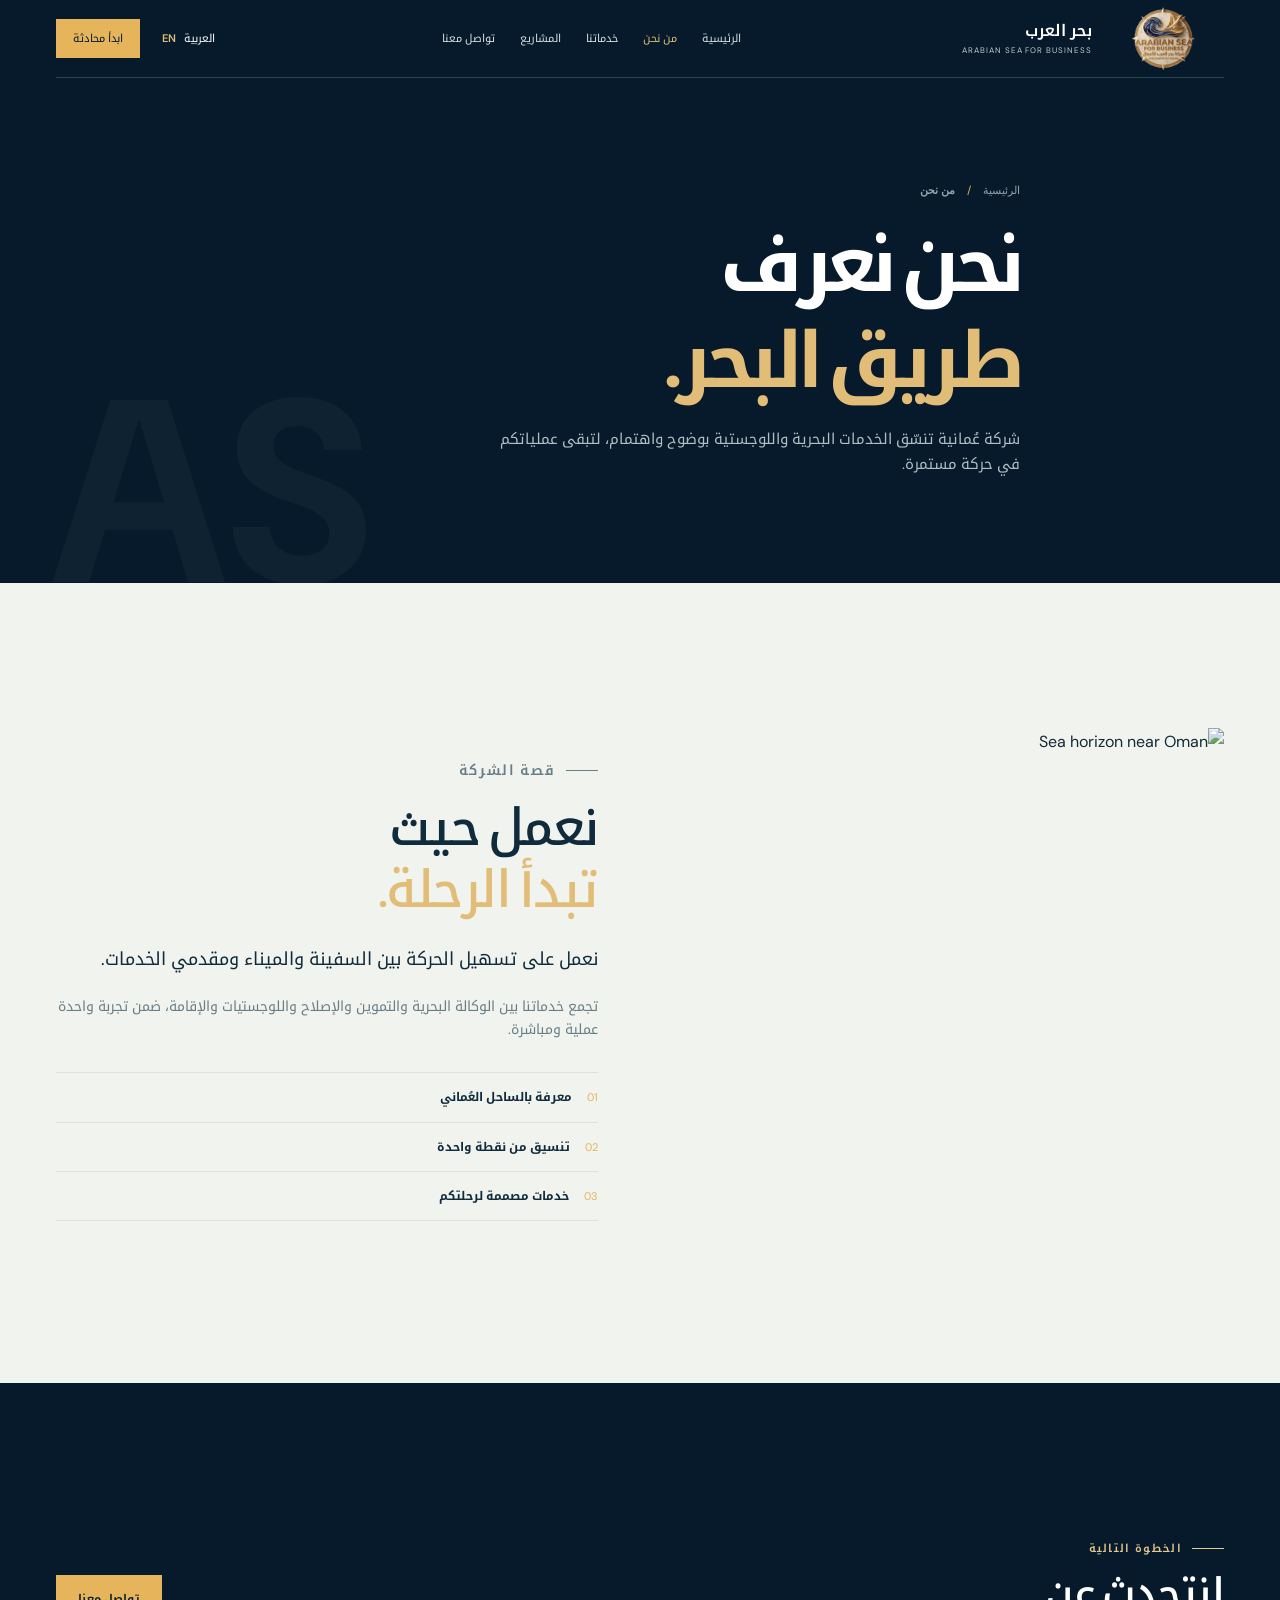
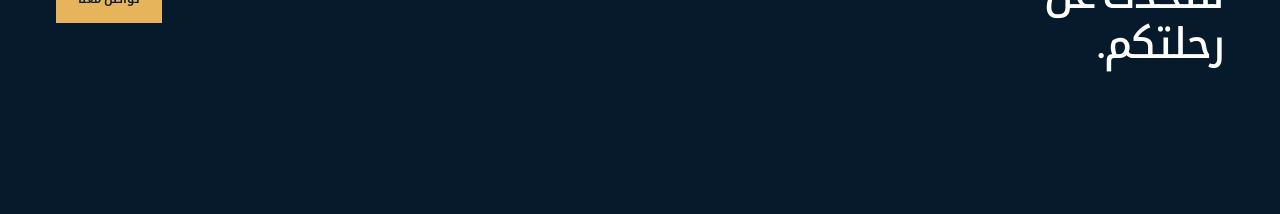
==== about.html @ 2842e73d "Add files via upload" ====
<!doctype html><html lang="ar" dir="rtl"><head><meta charset="UTF-8"><meta name="viewport" content="width=device-width,initial-scale=1"><meta name="description" content="تعرف على شركة بحر العرب للأعمال في سلطنة عُمان."><title>من نحن | بحر العرب للأعمال</title><link rel="preconnect" href="https://fonts.googleapis.com"><link rel="preconnect" href="https://fonts.gstatic.com" crossorigin><link href="https://fonts.googleapis.com/css2?family=DM+Sans:wght@400;500;600;700&family=Noto+Kufi+Arabic:wght@400;500;600;700&display=swap" rel="stylesheet"><link rel="stylesheet" href="styles.css"><link rel="stylesheet" href="inner-page.css"></head><body><header class="site-header inner-header"><div class="container nav-wrap"><a class="brand" href="index.html"><img src="image/Logo/logo.png" alt="Arabian Sea for Business" class="logo"><span class="brand-copy"><strong>بحر العرب</strong><small>ARABIAN SEA FOR BUSINESS</small></span></a><nav class="desktop-nav"><a href="index.html" data-ar="الرئيسية" data-en="Home">الرئيسية</a><a class="active-page" href="about.html" data-ar="من نحن" data-en="About us">من نحن</a><a href="services.html" data-ar="خدماتنا" data-en="Services">خدماتنا</a><a href="gallery.html" data-ar="المشاريع" data-en="Projects">المشاريع</a><a href="contact.html" data-ar="تواصل معنا" data-en="Contact">تواصل معنا</a></nav><div class="nav-actions"><button class="lang-switch" id="language-toggle"><span>العربية</span><b>EN</b></button><a class="nav-cta" href="contact.html" data-ar="ابدأ محادثة" data-en="Start a conversation">ابدأ محادثة <span>↗</span></a><button class="menu-toggle" id="menu-toggle" aria-expanded="false"><span></span><span></span></button></div></div><nav class="mobile-nav" id="mobile-nav"><a href="index.html" data-ar="الرئيسية" data-en="Home">الرئيسية</a><a href="about.html" data-ar="من نحن" data-en="About us">من نحن</a><a href="services.html" data-ar="خدماتنا" data-en="Services">خدماتنا</a><a href="gallery.html" data-ar="المشاريع" data-en="Projects">المشاريع</a><a href="contact.html" data-ar="تواصل معنا" data-en="Contact">تواصل معنا</a></nav></header><main><section class="page-hero"><div class="container page-hero-content"><div class="breadcrumb"><a href="index.html" data-ar="الرئيسية" data-en="Home">الرئيسية</a><span>/</span><b data-ar="من نحن" data-en="About us">من نحن</b></div><h1 data-ar="نحن نعرف<br><em>طريق البحر.</em>" data-en="We know<br><em>the way at sea.</em>">نحن نعرف<br><em>طريق البحر.</em></h1><p data-ar="شركة عُمانية تنسّق الخدمات البحرية واللوجستية بوضوح واهتمام، لتبقى عملياتكم في حركة مستمرة." data-en="An Omani company coordinating marine and logistics services with clarity and care, keeping your operations moving.">شركة عُمانية تنسّق الخدمات البحرية واللوجستية بوضوح واهتمام، لتبقى عملياتكم في حركة مستمرة.</p></div></section><section class="section"><div class="container detail-grid"><img class="detail-image" src="https://images.unsplash.com/photo-1500534623283-312aade485b7?auto=format&fit=crop&w=1100&q=85" alt="Sea horizon near Oman"><div class="detail-copy"><p class="eyebrow"><span></span><span data-ar="قصة الشركة" data-en="Our story">قصة الشركة</span></p><h2 data-ar="نعمل حيث<br><em>تبدأ الرحلة.</em>" data-en="We work where<br><em>the journey begins.</em>">نعمل حيث<br><em>تبدأ الرحلة.</em></h2><p class="lead" data-ar="نعمل على تسهيل الحركة بين السفينة والميناء ومقدمي الخدمات." data-en="we make movement between vessel, port and service providers simpler.">نعمل على تسهيل الحركة بين السفينة والميناء ومقدمي الخدمات.</p><p data-ar="تجمع خدماتنا بين الوكالة البحرية والتموين والإصلاح واللوجستيات والإقامة، ضمن تجربة واحدة عملية ومباشرة." data-en="Our services bring agency, provisioning, repair, logistics and accommodation together in one practical, direct experience.">تجمع خدماتنا بين الوكالة البحرية والتموين والإصلاح واللوجستيات والإقامة، ضمن تجربة واحدة عملية ومباشرة.</p><div class="bullet-list"><div><span>01</span><b data-ar="معرفة بالساحل العُماني" data-en="Knowledge of the Omani coast">معرفة بالساحل العُماني</b></div><div><span>02</span><b data-ar="تنسيق من نقطة واحدة" data-en="One point of coordination">تنسيق من نقطة واحدة</b></div><div><span>03</span><b data-ar="خدمات مصممة لرحلتكم" data-en="Services built around your voyage">خدمات مصممة لرحلتكم</b></div></div></div></div></section><section class="dark-band section"><div class="container page-cta"><div><p class="eyebrow light"><span></span><span data-ar="الخطوة التالية" data-en="The next step">الخطوة التالية</span></p><h2 data-ar="لنتحدث عن<br>رحلتكم." data-en="Let’s talk about<br>your voyage.">لنتحدث عن<br>رحلتكم.</h2></div><a class="button button-gold" href="contact.html" data-ar="تواصل معنا" data-en="Contact us">تواصل معنا <span>↗</span></a></div></section></main><script src="inner-page.js"></script></body></html>
---- styles.css ----
:root{--navy:#071c2c;--navy-2:#0d2b40;--gold:#c99b4a;--gold-light:#e1bd78;--ink:#132d3d;--muted:#69808b;--paper:#f5f6f3;--line:#dce3e3}*{box-sizing:border-box}html{scroll-behavior:smooth}body{margin:0;background:var(--paper);color:var(--ink);font-family:'DM Sans','Noto Kufi Arabic',sans-serif;line-height:1.7}body[dir=rtl]{font-family:'Noto Kufi Arabic','DM Sans',sans-serif}a{color:inherit;text-decoration:none}button,input,select,textarea{font:inherit}button{cursor:pointer}.container{width:min(1160px,calc(100% - 80px));margin:auto}.topline{background:#041522;color:#9badb5;font-size:11px;letter-spacing:.04em}.top-line-inner{display:flex;justify-content:space-between;padding:8px 0}.topline-contact{display:flex;gap:10px;align-items:center}.topline a{color:#ddbe7e}.dot{width:3px;height:3px;background:var(--gold);border-radius:50%}.site-header{position:absolute;z-index:4;top:31px;left:0;right:0;color:white;transition:.3s}.site-header.scrolled{position:fixed;top:0;background:rgba(7,28,44,.96);box-shadow:0 1px 0 rgba(255,255,255,.1)}.nav-wrap{height:88px;display:flex;align-items:center;justify-content:space-between;border-bottom:1px solid rgba(255,255,255,.25)}.brand{display:flex;align-items:center;gap:12px}.brand-mark{position:relative;width:43px;height:43px;border:1px solid var(--gold);display:grid;place-items:center;color:var(--gold);font-size:13px;font-weight:700;letter-spacing:-.05em}.brand-mark:before,.brand-mark:after{content:'';position:absolute;background:var(--gold)}.brand-mark:before{width:1px;height:50px;transform:rotate(45deg);opacity:.5}.brand-mark:after{width:50px;height:1px;transform:rotate(-45deg);opacity:.5}.brand-mark i{position:absolute;bottom:-5px;width:19px;height:1px;background:var(--gold);transform:rotate(-12deg)}.brand-copy{display:flex;flex-direction:column;line-height:1}.brand-copy strong{font-size:18px;font-weight:600}.brand-copy small{font-family:'DM Sans',sans-serif;font-size:8px;letter-spacing:.12em;color:#c0cdd1;margin-top:7px}.desktop-nav{display:flex;gap:31px;font-size:12px;color:#d7e0e2}.desktop-nav a{position:relative;padding:10px 0}.desktop-nav a.active,.desktop-nav a:hover{color:var(--gold-light)}.desktop-nav a.active:after{content:'';position:absolute;bottom:0;right:0;left:0;height:2px;background:var(--gold)}.nav-actions{display:flex;align-items:center;gap:16px}.lang-switch{border:0;background:none;color:white;font-size:11px;display:flex;gap:8px;align-items:center}.lang-switch b{color:var(--gold-light);font-family:'DM Sans';font-weight:600}.nav-cta{border:1px solid rgba(225,189,120,.7);padding:8px 14px;color:var(--gold-light);font-size:11px}.nav-cta span,.button span,.text-link span{font-size:16px;margin-inline-start:8px}.menu-toggle,.mobile-nav{display:none}.hero{height:min(820px,100vh);min-height:680px;position:relative;color:white;overflow:hidden}.hero-image{position:absolute;inset:0;background:url('https://images.unsplash.com/photo-1500534623283-312aade485b7?auto=format&fit=crop&w=2000&q=90') center/cover;transform:scale(1.03);animation:heroIn 1.4s ease-out forwards}.hero-overlay{position:absolute;inset:0;background:linear-gradient(90deg,rgba(4,18,28,.88) 0%,rgba(4,18,28,.55) 42%,rgba(4,18,28,.2) 100%)}[dir=rtl] .hero-overlay{background:linear-gradient(270deg,rgba(4,18,28,.88) 0%,rgba(4,18,28,.55) 42%,rgba(4,18,28,.2) 100%)}.hero-content{position:relative;padding-top:220px}.eyebrow{display:flex;align-items:center;gap:10px;text-transform:uppercase;color:var(--gold);font-size:11px;letter-spacing:.12em;font-weight:600}.eyebrow.light{color:#e4c98f}.eyebrow>span:first-child{height:1px;width:32px;background:currentColor}.hero h1,h2{font-weight:500;line-height:1.2;letter-spacing:-.03em;margin:22px 0;font-size:clamp(47px,6vw,82px)}h1 em,h2 em{font-style:normal;color:var(--gold-light)}.hero-description{font-size:15px;color:#d4dfdf;max-width:430px;margin:0 0 30px}.hero-actions{display:flex;gap:12px}.button{display:inline-flex;align-items:center;justify-content:center;border:1px solid transparent;padding:12px 20px;font-size:12px;font-weight:600;transition:.25s}.button-gold{background:var(--gold);color:var(--navy)}.button-gold:hover{background:var(--gold-light);transform:translateY(-2px)}.button-ghost{border-color:rgba(255,255,255,.6);color:white}.button-ghost:hover{border-color:var(--gold);color:var(--gold-light)}.hero-foot{position:absolute;bottom:37px;left:0;right:0;display:flex;align-items:center;gap:14px;color:#bac8cb;font-size:10px}.scroll-line{height:1px;width:65px;background:var(--gold)}.hero-location{margin-inline-start:auto;letter-spacing:.1em;color:#a6b6bb;font-family:'DM Sans'}.section{padding:120px 0}.intro-grid{display:grid;grid-template-columns:1fr 1fr;gap:90px}.intro h2,.agency h2,.gallery h2,.contact h2{font-size:clamp(41px,5vw,65px);color:var(--navy)}.intro-copy{padding-top:52px;max-width:480px}.intro-copy p{color:var(--muted);font-size:14px}.intro-copy .lead{font-size:19px;color:var(--ink);line-height:1.9}.text-link{display:inline-flex;margin-top:17px;color:var(--navy);font-size:12px;font-weight:700;border-bottom:1px solid var(--gold);padding-bottom:5px}.section-dark{background:var(--navy);color:white}.section-heading{display:flex;justify-content:space-between;align-items:end;margin-bottom:55px}.section-heading h2{color:white;margin-bottom:0}.section-note{max-width:300px;color:#9eb0b7;font-size:13px;margin:0 0 5px}.service-grid{display:grid;grid-template-columns:repeat(4,1fr);gap:1px;background:#234052}.service-card{background:var(--navy);min-height:275px;padding:24px;position:relative;transition:.3s}.service-card:hover{background:var(--navy-2);transform:translateY(-5px);z-index:1}.service-card.featured{background:var(--navy-2);grid-column:span 2;grid-row:span 2;padding:32px}.service-number{font:11px 'DM Sans';color:var(--gold);letter-spacing:.1em}.service-icon{font-size:30px;color:var(--gold-light);margin-top:25px;font-family:serif}.service-card h3{font-size:17px;font-weight:500;margin:10px 0}.service-card p{font-family:'Noto Kufi Arabic','DM Sans';font-size:12px;color:#9eb0b7;max-width:230px;line-height:2}.service-card a{position:absolute;bottom:22px;left:24px;color:var(--gold);font-size:20px}.agency-grid{display:grid;grid-template-columns:1.05fr 1fr;gap:100px;align-items:center}.agency-media{position:relative}.agency-media img{display:block;width:100%;height:520px;object-fit:cover;filter:saturate(.75)}.image-caption{position:absolute;bottom:20px;left:22px;color:white;font:10px 'DM Sans';letter-spacing:.14em}.agency-copy{max-width:450px}.agency-copy>p:not(.eyebrow){color:var(--muted);font-size:14px}.agency-list{border-top:1px solid var(--line);margin-top:30px}.agency-list div{display:flex;gap:20px;align-items:center;border-bottom:1px solid var(--line);padding:15px 0;font-size:12px}.agency-list span{color:var(--gold);font:11px 'DM Sans'}.gallery{background:#edf0ee}.gallery-heading{align-items:center}.filters{display:flex;gap:23px}.filter{border:0;background:none;color:#7d9095;padding:8px 0;font-size:12px}.filter.active{color:var(--navy);font-weight:700;border-bottom:2px solid var(--gold)}.gallery-grid{display:grid;grid-template-columns:1.3fr 1fr 1fr;grid-template-rows:230px 230px;gap:12px}.gallery-item{margin:0;position:relative;overflow:hidden}.gallery-item.tall{grid-row:span 2}.gallery-item img{width:100%;height:100%;object-fit:cover;display:block;transition:transform .6s}.gallery-item:hover img{transform:scale(1.06)}.gallery-item:after{content:'';position:absolute;inset:0;background:linear-gradient(transparent 55%,rgba(4,18,28,.8))}.gallery-item figcaption{position:absolute;z-index:1;bottom:17px;left:20px;right:20px;color:white;display:flex;justify-content:space-between;align-items:end;font-size:11px}.gallery-item figcaption span{color:var(--gold-light);font-family:'DM Sans'}.gallery-item figcaption b{font-weight:500}.cta-band{background:var(--navy-2);color:white;padding:80px 0;position:relative;overflow:hidden}.cta-band:after{content:'ASFB';position:absolute;left:3%;bottom:-55px;color:rgba(255,255,255,.035);font:200px 'DM Sans';font-weight:700}.cta-content{position:relative;z-index:1;display:flex;align-items:center;gap:60px}.cta-content h2{font-size:51px;margin:0}.cta-content .button{margin-inline-start:auto}.contact-grid{display:grid;grid-template-columns:.9fr 1.1fr;gap:100px}.contact-intro{color:var(--muted);font-size:14px;max-width:330px}.contact-details{display:flex;gap:55px;margin-top:45px}.contact-details div{display:flex;flex-direction:column;gap:5px;font-size:12px}.contact-details small{color:var(--gold);font-size:10px}.contact-details a{color:var(--navy);font-family:'DM Sans'}.contact form{display:grid;grid-template-columns:1fr 1fr;gap:22px 15px;padding-top:15px}.contact label{display:flex;flex-direction:column;gap:7px;color:var(--navy);font-size:11px;font-weight:600}.contact input,.contact select,.contact textarea{background:transparent;border:0;border-bottom:1px solid #b9c7c8;padding:9px 0;outline:0;color:var(--ink);resize:vertical;font-family:inherit}.contact input:focus,.contact select:focus,.contact textarea:focus{border-color:var(--gold)}.contact .full{grid-column:1/-1}.button-navy{background:var(--navy);color:white;justify-self:start;border-color:var(--navy)}.button-navy:hover{background:var(--gold);color:var(--navy)}.form-status{font-size:12px;color:#497659;margin:0}.footer{background:#041522;color:#bcc9cc;padding:55px 0 20px}.footer-grid{display:grid;grid-template-columns:1.3fr 1fr 1fr;gap:50px;align-items:start}.footer-brand{color:white}.footer-grid>p{font-size:12px;max-width:235px;margin:8px 0}.footer-links{display:grid;grid-template-columns:1fr 1fr;gap:14px;font-size:11px}.footer-links a:hover{color:var(--gold-light)}.footer-bottom{display:flex;justify-content:space-between;border-top:1px solid #1b3543;margin-top:50px;padding-top:17px;font:10px 'DM Sans';color:#78909a}@keyframes heroIn{from{transform:scale(1.12);opacity:.6}to{transform:scale(1.03);opacity:1}}@media(max-width:800px){.container{width:min(100% - 38px,600px)}.top-line-inner{font-size:9px}.topline-contact{display:none}.site-header{top:27px}.nav-wrap{height:76px}.desktop-nav,.nav-cta{display:none}.menu-toggle{display:flex;background:none;border:0;width:28px;height:28px;flex-direction:column;gap:6px;justify-content:center}.menu-toggle span{display:block;background:white;height:1px;width:23px}.mobile-nav{background:var(--navy);padding:10px 20px 20px;flex-direction:column;gap:0}.mobile-nav.open{display:flex}.mobile-nav a{padding:11px 0;border-bottom:1px solid #24404e;color:#d7e0e2;font-size:12px}.hero{min-height:650px;height:90vh}.hero-content{padding-top:175px}.hero h1{font-size:48px}.hero-description{font-size:13px;max-width:320px}.hero-foot{bottom:22px}.hero-location{display:none}.section{padding:75px 0}.intro-grid,.agency-grid,.contact-grid{grid-template-columns:1fr;gap:35px}.intro-copy{padding-top:0}.section-heading{display:block;margin-bottom:32px}.section-note{margin-top:22px}.service-grid{grid-template-columns:1fr 1fr}.service-card.featured{grid-column:span 2;grid-row:span 1;min-height:235px}.service-card{min-height:245px;padding:19px}.service-card.featured{padding:24px}.agency-grid{gap:42px}.agency-media img{height:340px}.gallery-heading{display:flex;flex-direction:column;align-items:start;gap:25px}.filters{gap:17px;flex-wrap:wrap}.gallery-grid{grid-template-columns:1fr 1fr;grid-template-rows:190px 190px 190px}.gallery-item.tall{grid-row:span 2}.gallery-item:nth-child(4){grid-column:span 2}.cta-content{display:block}.cta-content h2{font-size:43px;margin:20px 0 28px}.cta-content .button{margin:0}.contact-details{gap:25px;flex-wrap:wrap}.footer-grid{grid-template-columns:1fr;gap:25px}.footer-bottom{margin-top:35px;gap:20px}.brand-copy strong{font-size:16px}}@media(max-width:430px){.hero-actions{flex-direction:column;align-items:start}.hero-actions .button{width:190px}.service-grid{grid-template-columns:1fr}.service-card.featured{grid-column:span 1}.gallery-grid{gap:7px}.gallery-item figcaption{left:10px;right:10px;font-size:9px}.contact form{grid-template-columns:1fr}.contact .full{grid-column:1}.nav-actions{gap:8px}}
.logo {
    width: 120px;
    height: auto;
    display: block;
}
---- inner-page.css ----
@import url('modern.css');
.page-hero-content{position:relative;z-index:1;max-width:760px}
.breadcrumb{font:11px 'DM Sans';color:#8ea5ad;display:flex;gap:12px;align-items:center}.breadcrumb span{color:var(--gold)}
.inner-header{position:relative!important;top:0!important;background:var(--navy);color:#fff}.inner-header .nav-wrap{border-bottom-color:#294452}.page-hero{background:var(--navy);color:#fff;padding:105px 0 90px;position:relative;overflow:hidden}.page-hero:after{content:'AS';position:absolute;left:4%;bottom:-80px;color:rgba(255,255,255,.035);font:260px 'DM Sans';font-weight:700}..page-hero-content{position:relative;z-index:1;max-width:760px}.page-hero h1{font-size:clamp(44px,6vw,78px);margin:20px 0 18px;line-height:1.25}.page-hero p{color:#aec0c4;max-width:540px;font-size:15px}..breadcrumb{font:11px 'DM Sans';color:#8ea5ad;display:flex;gap:12px;align-items:center}.breadcrumb span{color:var(--gold)}.detail-grid{display:grid;grid-template-columns:1fr 1fr;gap:85px;align-items:center}.detail-image{width:100%;height:510px;object-fit:cover;filter:saturate(.8)}.detail-copy h2{font-size:clamp(38px,4vw,56px);margin-top:15px}.detail-copy p{color:var(--muted);font-size:14px}.detail-copy .lead{font-size:18px;color:var(--ink);line-height:1.9}.bullet-list{border-top:1px solid var(--line);margin-top:30px}.bullet-list div{display:flex;gap:15px;align-items:center;border-bottom:1px solid var(--line);padding:14px 0;font-size:12px}.bullet-list span{font:11px 'DM Sans';color:var(--gold)}.page-cards{display:grid;grid-template-columns:repeat(3,1fr);gap:16px}.page-card{background:#fff;padding:25px;min-height:210px;border-top:3px solid var(--gold);transition:.3s}.page-card:hover{transform:translateY(-6px);box-shadow:0 16px 30px #0b263015}.page-card b{font:11px 'DM Sans';color:var(--gold)}.page-card h3{font-size:17px;margin:22px 0 9px}.page-card p{font-size:12px;color:var(--muted);line-height:2}.page-card a{color:var(--navy);font-weight:700;font-size:12px}.dark-band{background:var(--navy);color:white}.dark-band h2{color:white}.dark-band p{color:#aebdc0}.project-page-grid{display:grid;grid-template-columns:1.2fr .8fr;grid-auto-rows:240px;gap:14px}.project-page-grid img{width:100%;height:100%;object-fit:cover;display:block}.project-page-grid img:first-child{grid-row:span 2}.inner-form{background:#fff;padding:32px;display:grid;grid-template-columns:1fr 1fr;gap:22px 15px}.inner-form label{display:flex;flex-direction:column;gap:6px;font-size:11px;font-weight:600}.inner-form input,.inner-form select,.inner-form textarea{border:0;border-bottom:1px solid #bbc8c8;background:none;padding:9px 0;outline:0;color:var(--ink)}.inner-form .full{grid-column:1/-1}.page-cta{display:flex;justify-content:space-between;align-items:center;gap:30px}.page-cta h2{color:#fff;font-size:42px;margin:0}.page-cta p{max-width:420px}.active-page{color:var(--gold-light)!important}.service-index{display:grid;grid-template-columns:repeat(2,1fr);gap:1px;background:#234052}.service-index .service-card{min-height:245px}.service-index .service-card a{left:auto;right:24px}[dir=rtl] .service-index .service-card a{right:auto;left:24px}@media(max-width:800px){.page-hero{padding:75px 0 65px}.detail-grid{grid-template-columns:1fr;gap:40px}.detail-image{height:330px}.page-cards,.service-index{grid-template-columns:1fr}.project-page-grid{grid-template-columns:1fr 1fr;grid-auto-rows:180px}.page-cta{display:block}.page-cta h2{font-size:38px;margin:16px 0 23px}.inner-form{grid-template-columns:1fr}.inner-form .full{grid-column:1}}
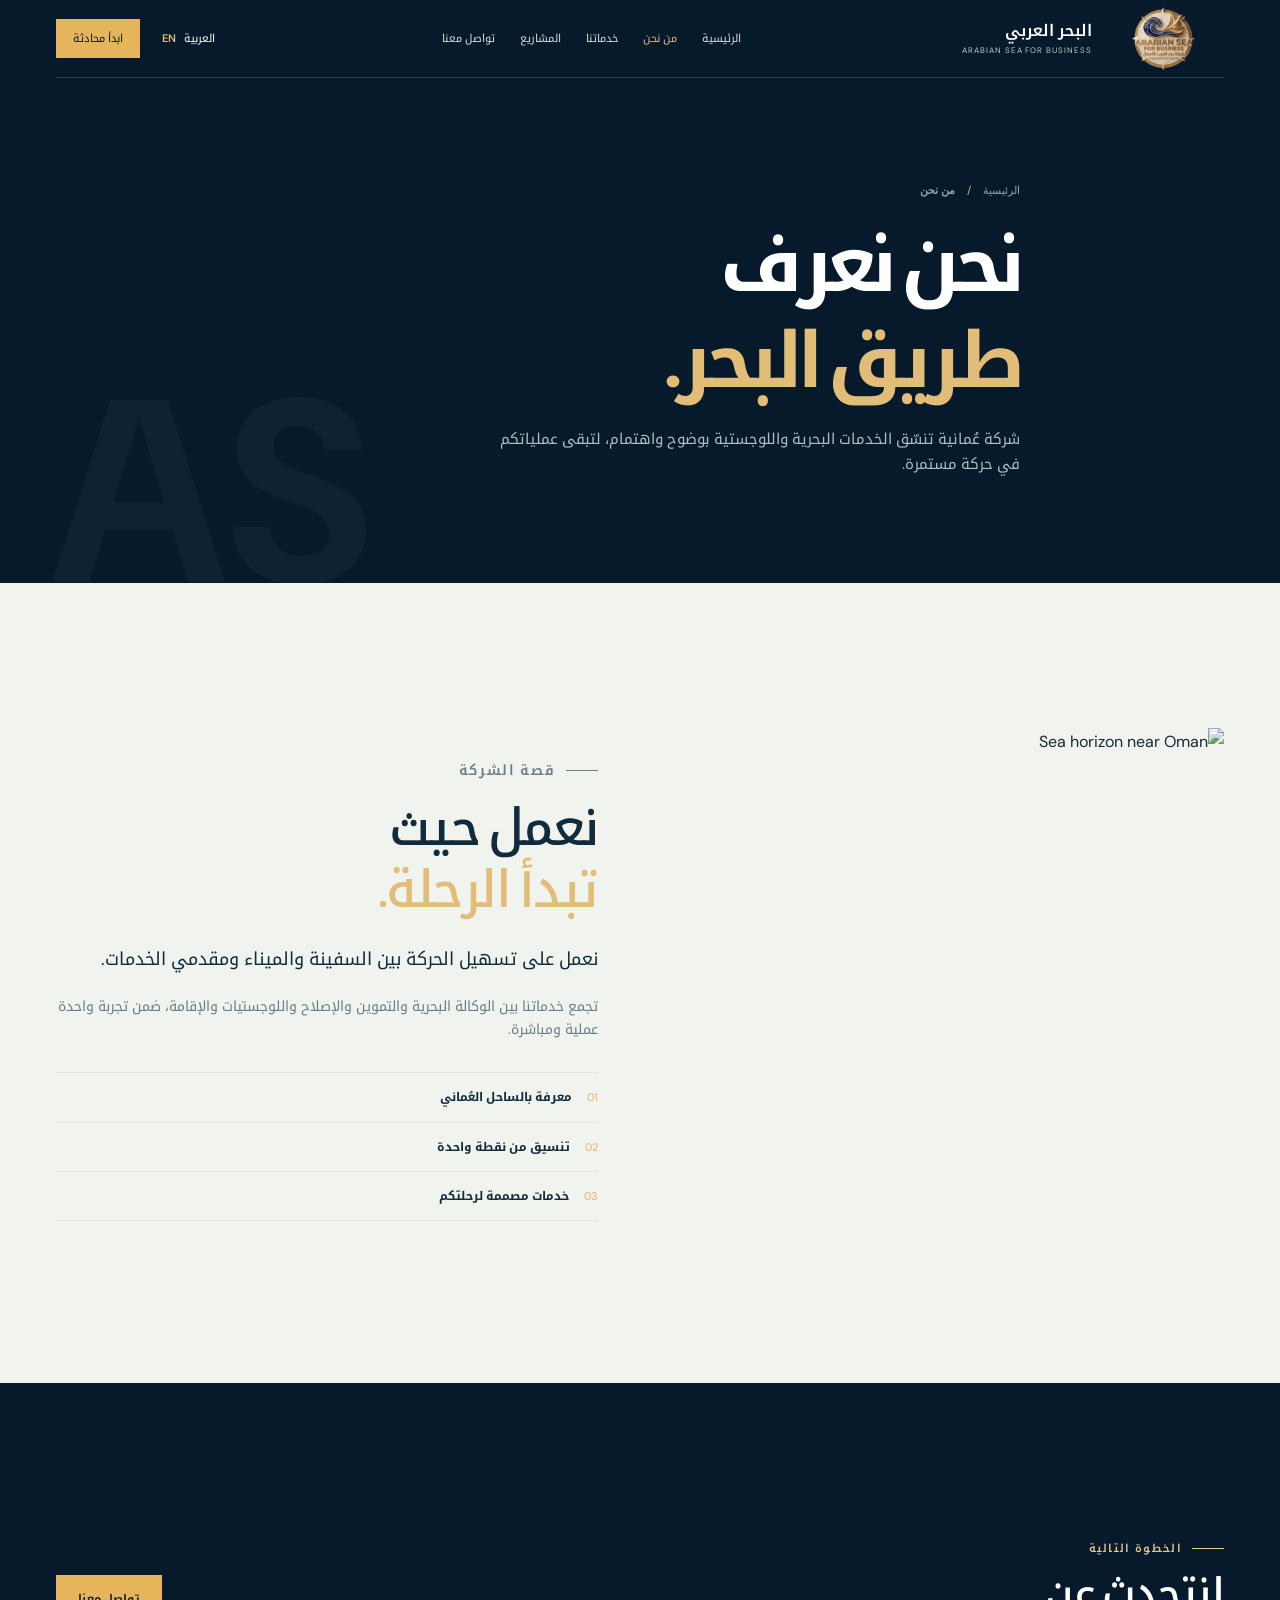
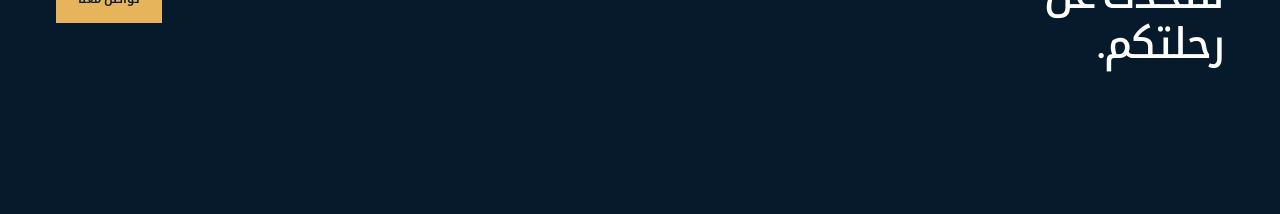
==== commit 860dfe7b: "Correct company name in about.html Updated company name from 'شركة بحر العرب للأعمال' to 'شركة البحر" ====
--- a/about.html
+++ b/about.html
@@ -1 +1 @@
-<!doctype html><html lang="ar" dir="rtl"><head><meta charset="UTF-8"><meta name="viewport" content="width=device-width,initial-scale=1"><meta name="description" content="تعرف على شركة بحر العرب للأعمال في سلطنة عُمان."><title>من نحن | بحر العرب للأعمال</title><link rel="preconnect" href="https://fonts.googleapis.com"><link rel="preconnect" href="https://fonts.gstatic.com" crossorigin><link href="https://fonts.googleapis.com/css2?family=DM+Sans:wght@400;500;600;700&family=Noto+Kufi+Arabic:wght@400;500;600;700&display=swap" rel="stylesheet"><link rel="stylesheet" href="styles.css"><link rel="stylesheet" href="inner-page.css"></head><body><header class="site-header inner-header"><div class="container nav-wrap"><a class="brand" href="index.html"><img src="image/Logo/logo.png" alt="Arabian Sea for Business" class="logo"><span class="brand-copy"><strong>بحر العرب</strong><small>ARABIAN SEA FOR BUSINESS</small></span></a><nav class="desktop-nav"><a href="index.html" data-ar="الرئيسية" data-en="Home">الرئيسية</a><a class="active-page" href="about.html" data-ar="من نحن" data-en="About us">من نحن</a><a href="services.html" data-ar="خدماتنا" data-en="Services">خدماتنا</a><a href="gallery.html" data-ar="المشاريع" data-en="Projects">المشاريع</a><a href="contact.html" data-ar="تواصل معنا" data-en="Contact">تواصل معنا</a></nav><div class="nav-actions"><button class="lang-switch" id="language-toggle"><span>العربية</span><b>EN</b></button><a class="nav-cta" href="contact.html" data-ar="ابدأ محادثة" data-en="Start a conversation">ابدأ محادثة <span>↗</span></a><button class="menu-toggle" id="menu-toggle" aria-expanded="false"><span></span><span></span></button></div></div><nav class="mobile-nav" id="mobile-nav"><a href="index.html" data-ar="الرئيسية" data-en="Home">الرئيسية</a><a href="about.html" data-ar="من نحن" data-en="About us">من نحن</a><a href="services.html" data-ar="خدماتنا" data-en="Services">خدماتنا</a><a href="gallery.html" data-ar="المشاريع" data-en="Projects">المشاريع</a><a href="contact.html" data-ar="تواصل معنا" data-en="Contact">تواصل معنا</a></nav></header><main><section class="page-hero"><div class="container page-hero-content"><div class="breadcrumb"><a href="index.html" data-ar="الرئيسية" data-en="Home">الرئيسية</a><span>/</span><b data-ar="من نحن" data-en="About us">من نحن</b></div><h1 data-ar="نحن نعرف<br><em>طريق البحر.</em>" data-en="We know<br><em>the way at sea.</em>">نحن نعرف<br><em>طريق البحر.</em></h1><p data-ar="شركة عُمانية تنسّق الخدمات البحرية واللوجستية بوضوح واهتمام، لتبقى عملياتكم في حركة مستمرة." data-en="An Omani company coordinating marine and logistics services with clarity and care, keeping your operations moving.">شركة عُمانية تنسّق الخدمات البحرية واللوجستية بوضوح واهتمام، لتبقى عملياتكم في حركة مستمرة.</p></div></section><section class="section"><div class="container detail-grid"><img class="detail-image" src="https://images.unsplash.com/photo-1500534623283-312aade485b7?auto=format&fit=crop&w=1100&q=85" alt="Sea horizon near Oman"><div class="detail-copy"><p class="eyebrow"><span></span><span data-ar="قصة الشركة" data-en="Our story">قصة الشركة</span></p><h2 data-ar="نعمل حيث<br><em>تبدأ الرحلة.</em>" data-en="We work where<br><em>the journey begins.</em>">نعمل حيث<br><em>تبدأ الرحلة.</em></h2><p class="lead" data-ar="نعمل على تسهيل الحركة بين السفينة والميناء ومقدمي الخدمات." data-en="we make movement between vessel, port and service providers simpler.">نعمل على تسهيل الحركة بين السفينة والميناء ومقدمي الخدمات.</p><p data-ar="تجمع خدماتنا بين الوكالة البحرية والتموين والإصلاح واللوجستيات والإقامة، ضمن تجربة واحدة عملية ومباشرة." data-en="Our services bring agency, provisioning, repair, logistics and accommodation together in one practical, direct experience.">تجمع خدماتنا بين الوكالة البحرية والتموين والإصلاح واللوجستيات والإقامة، ضمن تجربة واحدة عملية ومباشرة.</p><div class="bullet-list"><div><span>01</span><b data-ar="معرفة بالساحل العُماني" data-en="Knowledge of the Omani coast">معرفة بالساحل العُماني</b></div><div><span>02</span><b data-ar="تنسيق من نقطة واحدة" data-en="One point of coordination">تنسيق من نقطة واحدة</b></div><div><span>03</span><b data-ar="خدمات مصممة لرحلتكم" data-en="Services built around your voyage">خدمات مصممة لرحلتكم</b></div></div></div></div></section><section class="dark-band section"><div class="container page-cta"><div><p class="eyebrow light"><span></span><span data-ar="الخطوة التالية" data-en="The next step">الخطوة التالية</span></p><h2 data-ar="لنتحدث عن<br>رحلتكم." data-en="Let’s talk about<br>your voyage.">لنتحدث عن<br>رحلتكم.</h2></div><a class="button button-gold" href="contact.html" data-ar="تواصل معنا" data-en="Contact us">تواصل معنا <span>↗</span></a></div></section></main><script src="inner-page.js"></script></body></html>+<!doctype html><html lang="ar" dir="rtl"><head><meta charset="UTF-8"><meta name="viewport" content="width=device-width,initial-scale=1"><meta name="description" content="تعرف على شركة البحر العربي للأعمال في سلطنة عُمان."><title>من نحن | البحر العربي للأعمال</title><link rel="preconnect" href="https://fonts.googleapis.com"><link rel="preconnect" href="https://fonts.gstatic.com" crossorigin><link href="https://fonts.googleapis.com/css2?family=DM+Sans:wght@400;500;600;700&family=Noto+Kufi+Arabic:wght@400;500;600;700&display=swap" rel="stylesheet"><link rel="stylesheet" href="styles.css"><link rel="stylesheet" href="inner-page.css"></head><body><header class="site-header inner-header"><div class="container nav-wrap"><a class="brand" href="index.html"><img src="image/Logo/logo.png" alt="Arabian Sea for Business" class="logo"><span class="brand-copy"><strong>البحر العربي</strong><small>ARABIAN SEA FOR BUSINESS</small></span></a><nav class="desktop-nav"><a href="index.html" data-ar="الرئيسية" data-en="Home">الرئيسية</a><a class="active-page" href="about.html" data-ar="من نحن" data-en="About us">من نحن</a><a href="services.html" data-ar="خدماتنا" data-en="Services">خدماتنا</a><a href="gallery.html" data-ar="المشاريع" data-en="Projects">المشاريع</a><a href="contact.html" data-ar="تواصل معنا" data-en="Contact">تواصل معنا</a></nav><div class="nav-actions"><button class="lang-switch" id="language-toggle"><span>العربية</span><b>EN</b></button><a class="nav-cta" href="contact.html" data-ar="ابدأ محادثة" data-en="Start a conversation">ابدأ محادثة <span>↗</span></a><button class="menu-toggle" id="menu-toggle" aria-expanded="false"><span></span><span></span></button></div></div><nav class="mobile-nav" id="mobile-nav"><a href="index.html" data-ar="الرئيسية" data-en="Home">الرئيسية</a><a href="about.html" data-ar="من نحن" data-en="About us">من نحن</a><a href="services.html" data-ar="خدماتنا" data-en="Services">خدماتنا</a><a href="gallery.html" data-ar="المشاريع" data-en="Projects">المشاريع</a><a href="contact.html" data-ar="تواصل معنا" data-en="Contact">تواصل معنا</a></nav></header><main><section class="page-hero"><div class="container page-hero-content"><div class="breadcrumb"><a href="index.html" data-ar="الرئيسية" data-en="Home">الرئيسية</a><span>/</span><b data-ar="من نحن" data-en="About us">من نحن</b></div><h1 data-ar="نحن نعرف<br><em>طريق البحر.</em>" data-en="We know<br><em>the way at sea.</em>">نحن نعرف<br><em>طريق البحر.</em></h1><p data-ar="شركة عُمانية تنسّق الخدمات البحرية واللوجستية بوضوح واهتمام، لتبقى عملياتكم في حركة مستمرة." data-en="An Omani company coordinating marine and logistics services with clarity and care, keeping your operations moving.">شركة عُمانية تنسّق الخدمات البحرية واللوجستية بوضوح واهتمام، لتبقى عملياتكم في حركة مستمرة.</p></div></section><section class="section"><div class="container detail-grid"><img class="detail-image" src="https://images.unsplash.com/photo-1500534623283-312aade485b7?auto=format&fit=crop&w=1100&q=85" alt="Sea horizon near Oman"><div class="detail-copy"><p class="eyebrow"><span></span><span data-ar="قصة الشركة" data-en="Our story">قصة الشركة</span></p><h2 data-ar="نعمل حيث<br><em>تبدأ الرحلة.</em>" data-en="We work where<br><em>the journey begins.</em>">نعمل حيث<br><em>تبدأ الرحلة.</em></h2><p class="lead" data-ar="نعمل على تسهيل الحركة بين السفينة والميناء ومقدمي الخدمات." data-en="we make movement between vessel, port and service providers simpler.">نعمل على تسهيل الحركة بين السفينة والميناء ومقدمي الخدمات.</p><p data-ar="تجمع خدماتنا بين الوكالة البحرية والتموين والإصلاح واللوجستيات والإقامة، ضمن تجربة واحدة عملية ومباشرة." data-en="Our services bring agency, provisioning, repair, logistics and accommodation together in one practical, direct experience.">تجمع خدماتنا بين الوكالة البحرية والتموين والإصلاح واللوجستيات والإقامة، ضمن تجربة واحدة عملية ومباشرة.</p><div class="bullet-list"><div><span>01</span><b data-ar="معرفة بالساحل العُماني" data-en="Knowledge of the Omani coast">معرفة بالساحل العُماني</b></div><div><span>02</span><b data-ar="تنسيق من نقطة واحدة" data-en="One point of coordination">تنسيق من نقطة واحدة</b></div><div><span>03</span><b data-ar="خدمات مصممة لرحلتكم" data-en="Services built around your voyage">خدمات مصممة لرحلتكم</b></div></div></div></div></section><section class="dark-band section"><div class="container page-cta"><div><p class="eyebrow light"><span></span><span data-ar="الخطوة التالية" data-en="The next step">الخطوة التالية</span></p><h2 data-ar="لنتحدث عن<br>رحلتكم." data-en="Let’s talk about<br>your voyage.">لنتحدث عن<br>رحلتكم.</h2></div><a class="button button-gold" href="contact.html" data-ar="تواصل معنا" data-en="Contact us">تواصل معنا <span>↗</span></a></div></section></main><script src="inner-page.js"></script></body></html>
